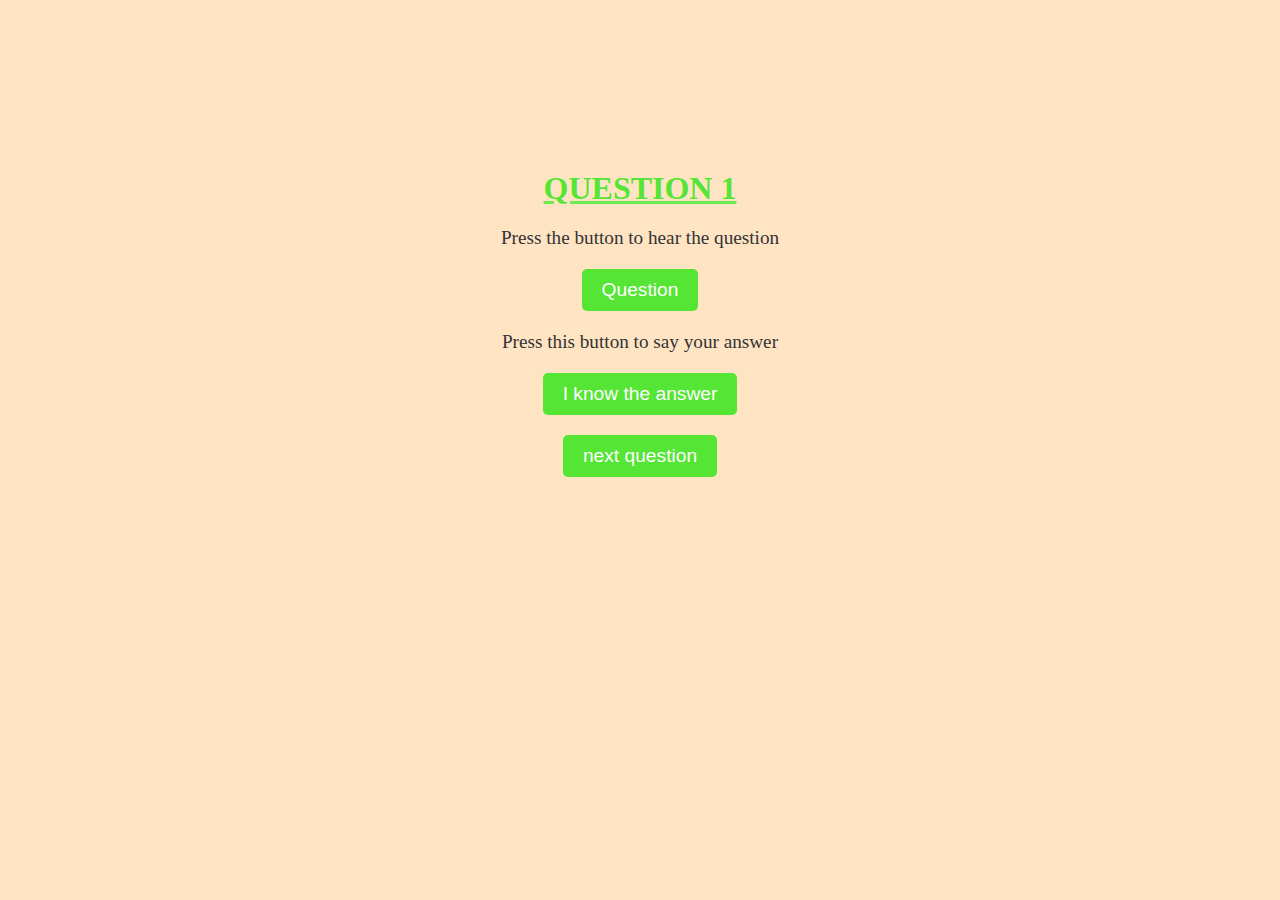
==== question1.html @ b07c8b0b "ADDED Read me with instructions - also made 3 pages with questions txt to speech is working -" ====
<!DOCTYPE html>
<html lang="en">
<head>
    <meta charset="UTF-8">
    <meta name="viewport" content="width=device-width, initial-scale=1.0">
    <title>QUESTION 1</title>
    <link rel="stylesheet" href="./style.css">

</head>
<body>
    <div id="questionContainer">
        <h1>QUESTION 1</h1>

        <p>Press the button to hear the question</p>
        <button id="questionBtn">Question</button>

        <p id="output"></p>

        
        <p>Press this button to say your answer</p>
        <button>I know the answer</button>

        <br>

        <button><a href="question2.html">next question</a></button>
    </div>

    <script>

        // TEXT TO SPEECH QUESTION
        const synth = window.speechSynthesis;
        let utterance = new SpeechSynthesisUtterance("What is two plus two?");
        utterance.lang = "en-US";
        utterance.pitch = 1.2;
        utterance.rate = 0.9;

        function matchVoiceToLang(voice) {
        if (voice.lang == utterance.lang) {
            return true;
        }
        return false;
        }

        synth.onvoiceschanged = () => {
        let voices = synth.getVoices().filter(matchVoiceToLang);
        console.log(voices);
        utterance.voice = voices[0];
        }

        document.querySelector("#questionBtn").addEventListener("click", () => synth.speak(utterance));
        
        // SPEECH TO TEXT ANSWER


    </script>
</body>
</html>
---- style.css ----
*{
    padding: 0;
    margin: 0;
    box-sizing: border-box;
}

body{
    justify-content: center;
    align-items: center;
    text-align: center;
    background-color: bisque;
}
#questionContainer{
    margin: 0 auto;
    position: relative;
    top: 150px
}

h1{
    margin-top: 20px;
    font-size: 2rem;
    color: #55e534;
    text-decoration: underline #6cec50;
}
p{
    margin-top: 20px;
    font-size: 1.2rem;
    color: #333;
}

button{
    margin-top: 20px;
    padding: 10px 20px;
    font-size: 1.2rem;
    background-color: #55e534;
    color: #fff;
    border: none;
    border-radius: 5px;
    cursor: pointer;
    
}
a{
    text-decoration: none;
    color: #fff;
}
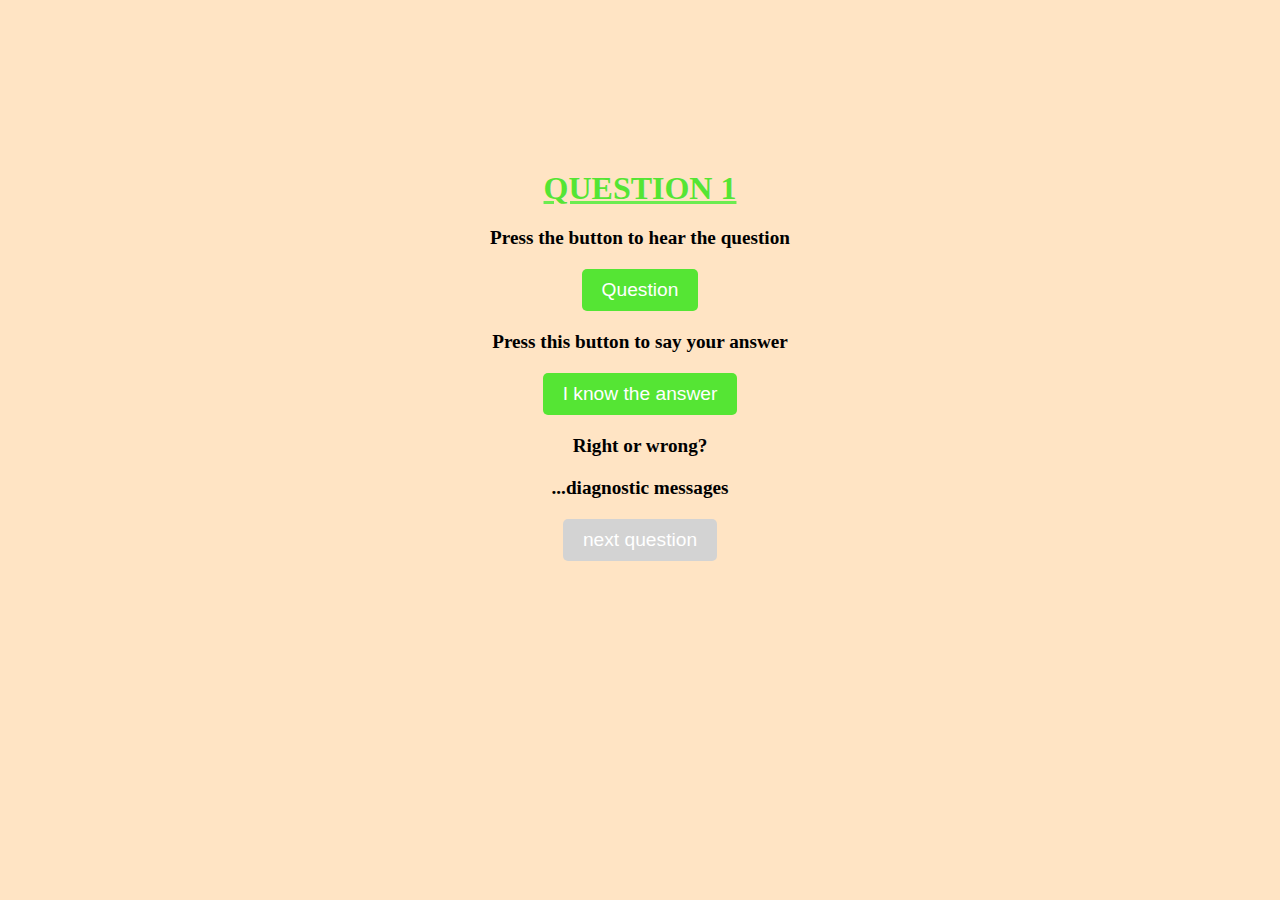
==== commit 0e5ab06c: "First Question Done - Working question and answer with speech :)" ====
--- a/question1.html
+++ b/question1.html
@@ -18,11 +18,14 @@
 
         
         <p>Press this button to say your answer</p>
-        <button>I know the answer</button>
+        <button class="answer" id="answerBtn">I know the answer</button>
 
-        <br>
+        <div>
+            <p class="result">Right or wrong?</p>
+            <p class="output">...diagnostic messages</p>
+        </div>
 
-        <button><a href="question2.html">next question</a></button>
+        <button id="nextQ">next question</a></button>
     </div>
 
     <script>
@@ -43,7 +46,7 @@
 
         synth.onvoiceschanged = () => {
         let voices = synth.getVoices().filter(matchVoiceToLang);
-        console.log(voices);
+        //console.log(voices);
         utterance.voice = voices[0];
         }
 
@@ -51,6 +54,52 @@
         
         // SPEECH TO TEXT ANSWER
 
+        var SpeechRecognition = SpeechRecognition || webkitSpeechRecognition;
+        var SpeechGrammarList = SpeechGrammarList || webkitSpeechGrammarList;
+        var SpeechRecognitionEvent = SpeechRecognitionEvent || webkitSpeechRecognitionEvent;
+
+        var answerQuestion1 = "four";
+              
+        var resultPara = document.querySelector('.result');
+        var diagnosticPara = document.querySelector('.output');
+
+        // the button to start the speech recognition
+        var testBtn = document.querySelector('#answerBtn');
+        var nextQ = document.querySelector('#nextQ');
+
+        function testSpeech() {
+            testBtn.textContent = 'Test in progress';
+
+            var recognition = new SpeechRecognition();
+            var speechRecognitionList = new SpeechGrammarList();
+            recognition.grammars = speechRecognitionList;
+            recognition.continuous = false;
+            recognition.lang = 'en-US';
+            recognition.interimResults = false;
+            recognition.maxAlternatives = 1;
+
+            recognition.start();
+
+            recognition.onresult = function(event) {
+                var speechResult = event.results[0][0].transcript;
+                diagnosticPara.textContent = 'Speech received: ' + speechResult + '.';
+                if(speechResult === answerQuestion1) {
+                    resultPara.textContent = 'I heard the correct phrase!';
+                    resultPara.style.background = 'lime';
+                    nextQ.style.backgroundColor = 'lightgreen';
+                    nextQ.a.href = "question2.html";
+
+                } else {
+                    resultPara.textContent = 'That didn\'t sound right.';
+                    resultPara.style.background = 'red';
+                }
+
+                console.log('Confidence: ' + event.results[0][0].confidence);
+            }
+        }
+
+        // function aanroepen
+        testBtn.addEventListener('click', testSpeech);
 
     </script>
 </body>
--- a/style.css
+++ b/style.css
@@ -25,7 +25,8 @@
 p{
     margin-top: 20px;
     font-size: 1.2rem;
-    color: #333;
+    font-weight: 600;
+    color: #000000;
 }
 
 button{
@@ -36,8 +37,11 @@
     color: #fff;
     border: none;
     border-radius: 5px;
-    cursor: pointer;
-    
+    cursor: pointer;   
+}
+
+#nextQ{
+    background-color: lightgray;
 }
 a{
     text-decoration: none;
